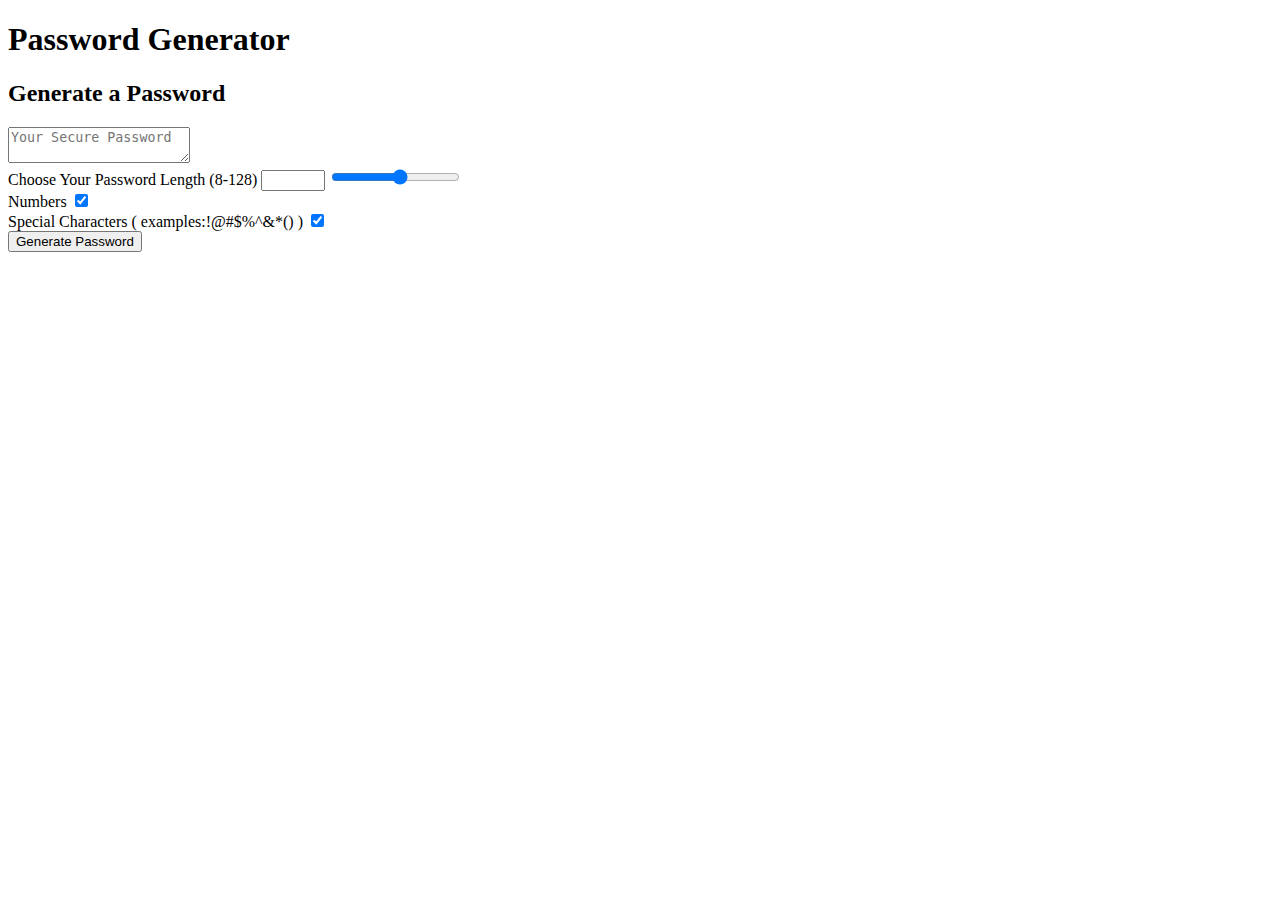
==== index.html @ 4e0bba26 "moved index.html" ====
<!DOCTYPE html>
<html lang="en">

<head>
  <meta charset="UTF-8" />
  <meta name="viewport" content="width=device-width, initial-scale=1.0" />
  <meta http-equiv="X-UA-Compatible" content="ie=edge" />
  <title>Password Generator</title>
  <link rel="stylesheet" href="style.css" />
</head>

<body>
  <div class="wrapper">
    <header>
      <h1>Password Generator</h1>
    </header>
    <div class="card">
      <div class="card-header">
        <h2>Generate a Password</h2>
      </div>
      <div class="card-body">
        <textarea readonly id="password" placeholder="Your Secure Password" aria-label="Generated Password"></textarea>
      </div>
      <div class="card-footer">

        <div class="settings">
          <div class="passchoice">
            <label for=" lengthNumber">Choose Your Password Length (8-128)</label>
            <input type="number" id="length" min="8" max="128" step="8" class="charNumber" />

            <input type="range" id="length" min="8" max="128" step="8" class="charRange" />

            <span id="prefered-length"></span>
          </div>

          <div class="passchoice">
            <label>Numbers</label>
            <input type="checkbox" id="numbers" checked />
          </div>
          <div class="passchoice">
            <label>Special Characters ( examples:!@#$%^&*() )</label>
            <input type="checkbox" id="symbols" checked />
          </div>

          <button id="generate" class="btn">Generate Password</button>
        </div>
      </div>
    </div>
    <script src="script.js"></script>
</body>

</html>
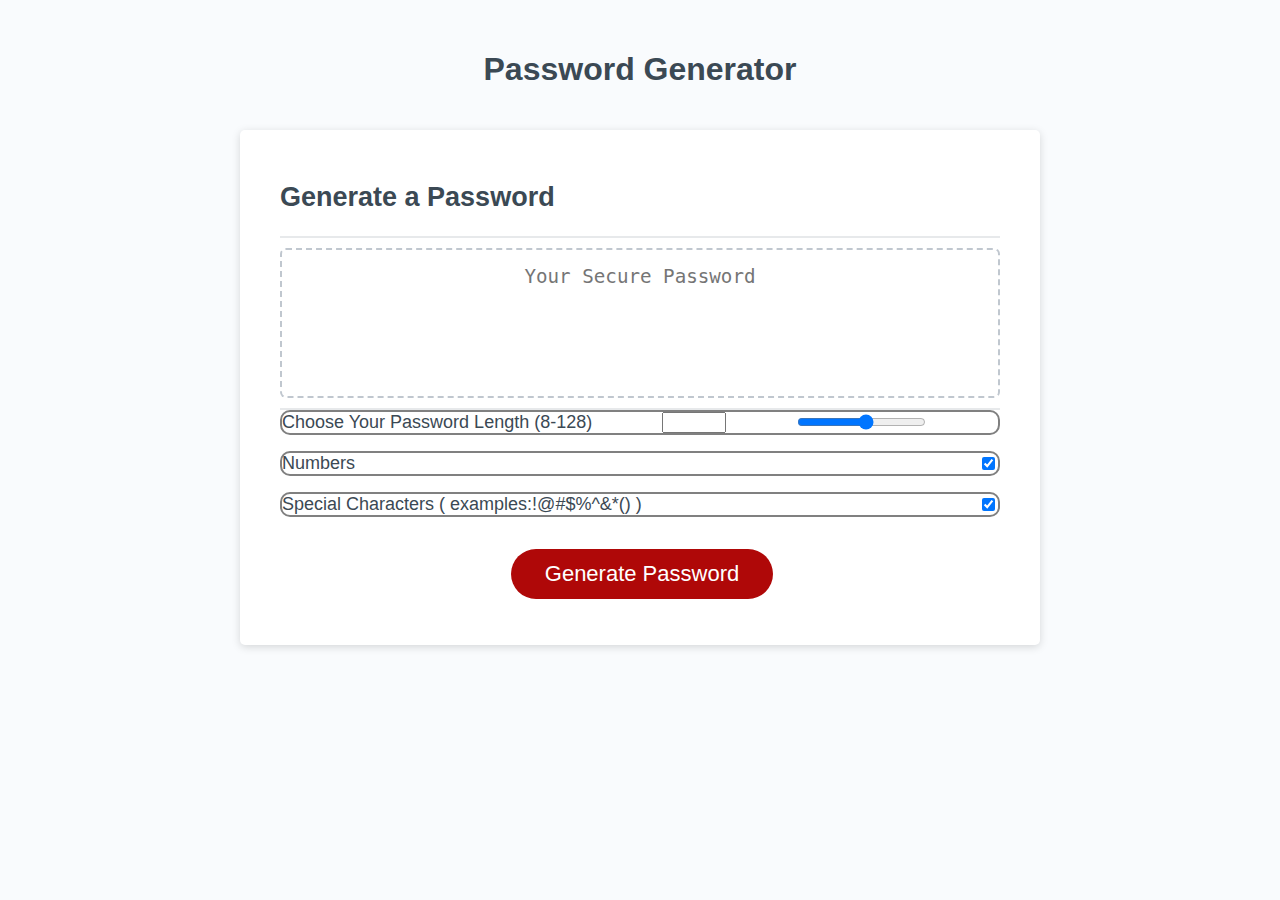
==== commit f4e63b99: "fixed move of index.html" ====
--- a/index.html
+++ b/index.html
@@ -6,7 +6,7 @@
   <meta name="viewport" content="width=device-width, initial-scale=1.0" />
   <meta http-equiv="X-UA-Compatible" content="ie=edge" />
   <title>Password Generator</title>
-  <link rel="stylesheet" href="style.css" />
+  <link rel="stylesheet" href="./Develop/style.css" />
 </head>
 
 <body>
@@ -46,7 +46,7 @@
         </div>
       </div>
     </div>
-    <script src="script.js"></script>
+    <script src="./Develop/script.js"></script>
 </body>
 
 </html>--- a/Develop/style.css
+++ b/Develop/style.css
@@ -0,0 +1,147 @@
+*,
+*::before,
+*::after {
+  box-sizing: border-box;
+}
+
+html,
+body,
+.wrapper {
+  height: 100%;
+  margin: 0;
+  padding: 0;
+}
+
+body {
+  font-family: sans-serif;
+  background-color: #f9fbfd;
+}
+
+.wrapper {
+  padding-top: 30px;
+  padding-left: 20px;
+  padding-right: 20px;
+}
+
+header {
+  text-align: center;
+  padding: 20px;
+  padding-top: 0px;
+  color: hsl(206, 17%, 28%);
+}
+
+.card {
+  background-color: hsl(0, 0%, 100%);
+  border-radius: 5px;
+  border-width: 1px;
+  box-shadow: rgba(0, 0, 0, 0.15) 0px 2px 8px 0px;
+  color: hsl(206, 17%, 28%);
+  font-size: 18px;
+  margin: 0 auto;
+  max-width: 800px;
+  padding: 30px 40px;
+}
+
+.card-header::after {
+  content: " ";
+  display: block;
+  width: 100%;
+  background: #e7e9eb;
+  height: 2px;
+}
+
+.card-body {
+  min-height: 100px;
+}
+
+.card-footer {
+  text-align: center;
+}
+
+.card-footer::before {
+  content: " ";
+  display: block;
+  width: 100%;
+  background: #e7e9eb;
+  height: 2px;
+}
+
+.card-footer::after {
+  content: " ";
+  display: block;
+  clear: both;
+}
+
+.btn {
+  border: none;
+  background-color: hsl(360, 91%, 36%);
+  border-radius: 25px;
+  box-shadow: rgba(0, 0, 0, 0.1) 0px 1px 6px 0px rgba(0, 0, 0, 0.2) 0px 1px 1px 0px;
+  color: hsl(0, 0%, 100%);
+  display: inline-block;
+  font-size: 22px;
+  line-height: 22px;
+  margin: 16px 16px 16px 20px;
+  padding: 14px 34px;
+  text-align: center;
+  cursor: pointer;
+}
+
+button[disabled] {
+  cursor: default;
+  background: #c0c7cf;
+}
+
+.float-right {
+  float: right;
+}
+
+#password {
+  -webkit-appearance: none;
+  -moz-appearance: none;
+  appearance: none;
+  border: none;
+  display: block;
+  width: 100%;
+  padding-top: 15px;
+  padding-left: 15px;
+  padding-right: 15px;
+  padding-bottom: 85px;
+  font-size: 1.2rem;
+  text-align: center;
+  margin-top: 10px;
+  margin-bottom: 10px;
+  border: 2px dashed #c0c7cf;
+  border-radius: 6px;
+  resize: none;
+  overflow: hidden;
+}
+
+.passchoice {
+
+  border: 2px solid grey;
+  border-radius: 10px;
+  margin-bottom: 1rem;
+  display: flex;
+  align-items: center;
+  justify-content: space-between;
+
+}
+
+@media (max-width: 690px) {
+  .btn {
+    font-size: 1rem;
+    margin: 16px 0px 0px 0px;
+    padding: 10px 15px;
+  }
+
+  #password {
+    font-size: 1rem;
+  }
+}
+
+@media (max-width: 500px) {
+  .btn {
+    font-size: 0.8rem;
+  }
+}